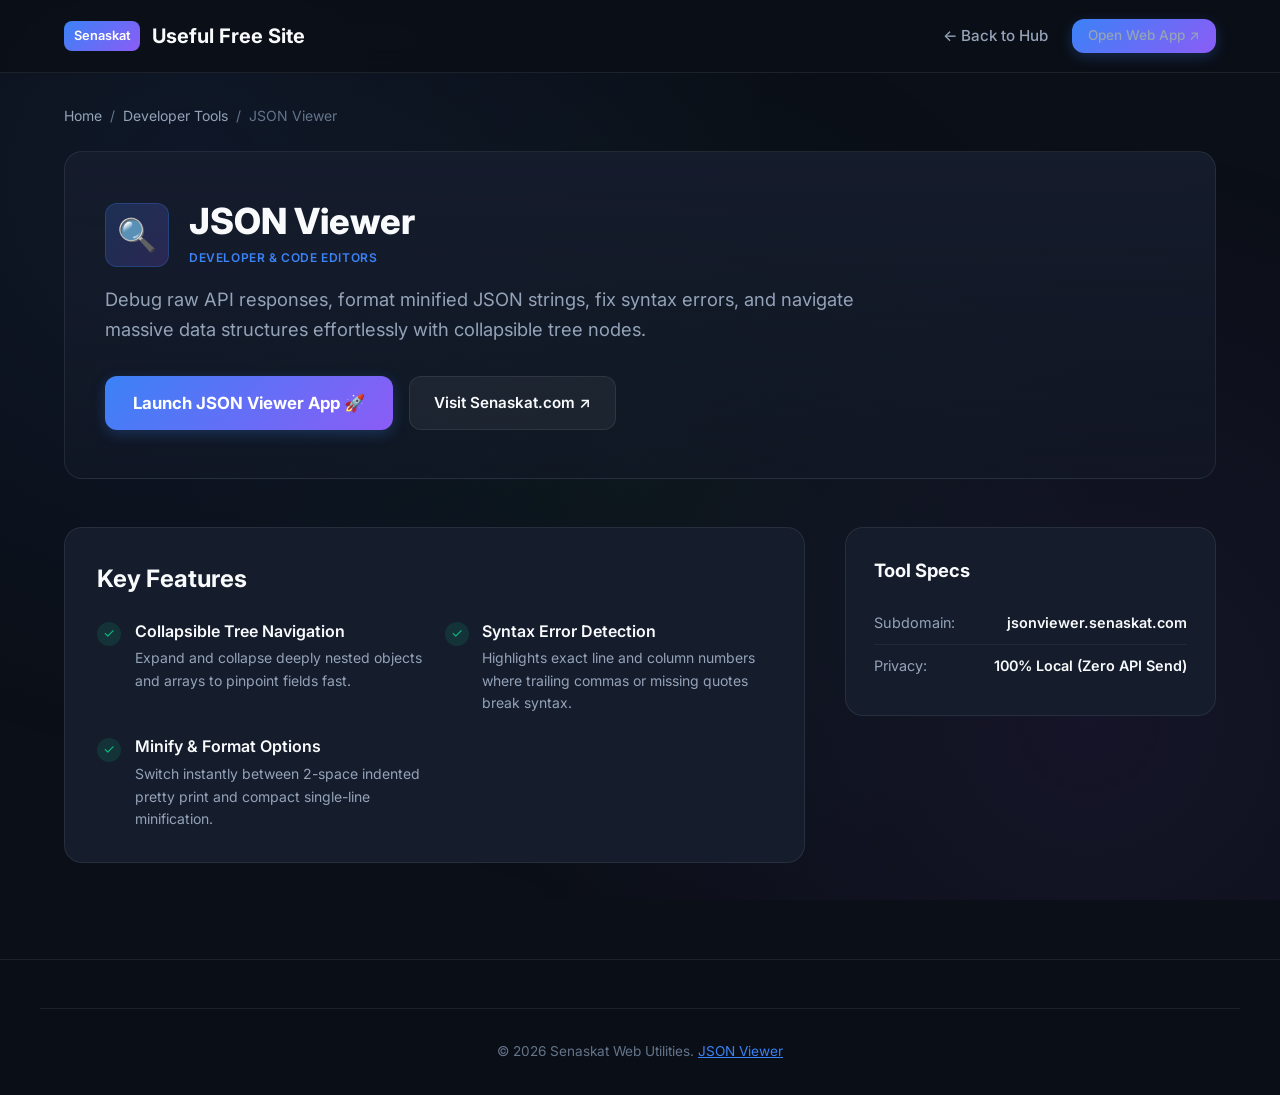
==== json-viewer.html @ ebd479b3 "Add SEO showcase portal, 13 tool landing pages, sitemap, and subdomain links" ====
<!DOCTYPE html>
<html lang="en">
<head>
  <meta charset="UTF-8">
  <meta name="viewport" content="width=device-width, initial-scale=1.0">
  <title>JSON Viewer | Online JSON Formatter, Validator & Tree Inspector</title>
  <meta name="description" content="Format, validate, beautify, and inspect complex JSON data trees online. Fast client-side JSON parser with syntax highlighting.">
  <meta name="keywords" content="json viewer, json formatter online, json validator, beautify json, json tree view, format json code, json parser">
  <link rel="canonical" href="https://murugan-mr2s.github.io/some-useful-free-site/json-viewer.html">
  
  <meta property="og:type" content="website">
  <meta property="og:title" content="JSON Viewer - Browser JSON Formatter & Debugger">
  <meta property="og:description" content="Inspect messy JSON payloads with collapsible tree views, error diagnostics, and 1-click beautification.">
  
  <link rel="preconnect" href="https://fonts.googleapis.com">
  <link rel="preconnect" href="https://fonts.gstatic.com" crossorigin>
  <link href="https://fonts.googleapis.com/css2?family=Inter:wght@400;500;600;700;800&display=swap" rel="stylesheet">
  <link rel="stylesheet" href="styles.css">

  <script type="application/ld+json">
  {
    "@context": "https://schema.org",
    "@type": "WebApplication",
    "name": "JSON Viewer",
    "url": "https://jsonviewer.senaskat.com",
    "applicationCategory": "DeveloperApplication",
    "operatingSystem": "All modern web browsers",
    "offers": {
      "@type": "Offer",
      "price": "0",
      "priceCurrency": "USD"
    },
    "description": "Client-side JSON formatter, syntax validator, and interactive tree inspector."
  }
  </script>
</head>
<body>
  <div class="bg-glow"></div>

  <header>
    <div class="container nav-content">
      <a href="index.html" class="logo">
        <span class="logo-badge">Senaskat</span>
        <span>Useful Free Site</span>
      </a>
      <nav>
        <ul class="nav-links">
          <li><a href="index.html">← Back to Hub</a></li>
          <li><a href="https://jsonviewer.senaskat.com" target="_blank" rel="noopener" class="btn-primary" style="padding: 0.4rem 1rem; font-size: 0.85rem;">Open Web App ↗</a></li>
        </ul>
      </nav>
    </div>
  </header>

  <main class="container">
    <div class="breadcrumb">
      <a href="index.html">Home</a> <span>/</span>
      <a href="index.html#developer">Developer Tools</a> <span>/</span>
      <span>JSON Viewer</span>
    </div>

    <section class="tool-detail-hero">
      <div class="tool-detail-content">
        <div class="tool-detail-title">
          <div class="tool-detail-icon">🔍</div>
          <div>
            <h1>JSON Viewer</h1>
            <span class="category-tag">Developer & Code Editors</span>
          </div>
        </div>
        <p class="tool-detail-subtitle">
          Debug raw API responses, format minified JSON strings, fix syntax errors, and navigate massive data structures effortlessly with collapsible tree nodes.
        </p>

        <div class="cta-group">
          <a href="https://jsonviewer.senaskat.com" target="_blank" rel="noopener" class="btn-primary">
            Launch JSON Viewer App 🚀
          </a>
          <a href="https://senaskat.com" target="_blank" rel="noopener" class="btn-secondary">
            Visit Senaskat.com ↗
          </a>
        </div>
      </div>
    </section>

    <div class="tool-sections">
      <div class="main-column">
        <section class="content-block">
          <h2>Key Features</h2>
          <div class="feature-list">
            <div class="feature-item">
              <div class="feature-icon">✓</div>
              <div class="feature-text">
                <h4>Collapsible Tree Navigation</h4>
                <p>Expand and collapse deeply nested objects and arrays to pinpoint fields fast.</p>
              </div>
            </div>
            <div class="feature-item">
              <div class="feature-icon">✓</div>
              <div class="feature-text">
                <h4>Syntax Error Detection</h4>
                <p>Highlights exact line and column numbers where trailing commas or missing quotes break syntax.</p>
              </div>
            </div>
            <div class="feature-item">
              <div class="feature-icon">✓</div>
              <div class="feature-text">
                <h4>Minify & Format Options</h4>
                <p>Switch instantly between 2-space indented pretty print and compact single-line minification.</p>
              </div>
            </div>
          </div>
        </section>
      </div>

      <div class="sidebar-column">
        <div class="sidebar-card">
          <h3>Tool Specs</h3>
          <div class="spec-list">
            <div class="spec-item">
              <span class="spec-label">Subdomain:</span>
              <span class="spec-value">jsonviewer.senaskat.com</span>
            </div>
            <div class="spec-item">
              <span class="spec-label">Privacy:</span>
              <span class="spec-value">100% Local (Zero API Send)</span>
            </div>
          </div>
        </div>
      </div>
    </div>
  </main>

  <footer>
    <div class="container footer-bottom">
      <p>&copy; 2026 Senaskat Web Utilities. <a href="https://jsonviewer.senaskat.com" style="color: var(--primary);">JSON Viewer</a></p>
    </div>
  </footer>
</body>
</html>
---- styles.css ----
/* Modern Design System for Web Utilities Portal */
:root {
  --bg-dark: #0b0f17;
  --bg-card: #151c2c;
  --bg-card-hover: #1e293d;
  --border-color: rgba(255, 255, 255, 0.08);
  --border-glow: rgba(59, 130, 246, 0.3);

  --primary: #3b82f6;
  --primary-hover: #2563eb;
  --primary-glow: rgba(59, 130, 246, 0.25);
  --accent-purple: #8b5cf6;
  --accent-emerald: #10b981;
  --accent-amber: #f59e0b;
  --accent-rose: #f43f5e;

  --text-main: #f8fafc;
  --text-muted: #94a3b8;
  --text-subtle: #64748b;

  --font-family: 'Inter', -apple-system, BlinkMacSystemFont, 'Segoe UI', Roboto, sans-serif;
  --radius-sm: 8px;
  --radius-md: 12px;
  --radius-lg: 18px;
  --radius-full: 9999px;
  
  --transition-fast: 0.2s ease;
  --transition-normal: 0.3s cubic-bezier(0.4, 0, 0.2, 1);
}

* {
  box-sizing: border-box;
  margin: 0;
  padding: 0;
}

body {
  background-color: var(--bg-dark);
  color: var(--text-main);
  font-family: var(--font-family);
  line-height: 1.6;
  min-height: 100vh;
  display: flex;
  flex-direction: column;
  overflow-x: hidden;
}

/* Background mesh glow effects */
.bg-glow {
  position: fixed;
  top: 0;
  left: 0;
  width: 100vw;
  height: 100vh;
  z-index: -1;
  pointer-events: none;
  background: 
    radial-gradient(circle at 15% 20%, rgba(59, 130, 246, 0.08) 0%, transparent 45%),
    radial-gradient(circle at 85% 80%, rgba(139, 92, 246, 0.08) 0%, transparent 45%),
    radial-gradient(circle at 50% 50%, rgba(16, 185, 129, 0.04) 0%, transparent 60%);
}

.container {
  width: 100%;
  max-width: 1200px;
  margin: 0 auto;
  padding: 0 1.5rem;
}

/* Header & Nav */
header {
  position: sticky;
  top: 0;
  z-index: 50;
  background: rgba(11, 15, 23, 0.85);
  backdrop-filter: blur(12px);
  border-bottom: 1px solid var(--border-color);
}

.nav-content {
  display: flex;
  justify-content: space-between;
  align-items: center;
  height: 72px;
}

.logo {
  display: flex;
  align-items: center;
  gap: 0.75rem;
  text-decoration: none;
  color: var(--text-main);
  font-weight: 700;
  font-size: 1.25rem;
}

.logo-badge {
  background: linear-gradient(135deg, var(--primary), var(--accent-purple));
  color: white;
  padding: 0.3rem 0.6rem;
  border-radius: var(--radius-sm);
  font-size: 0.8rem;
  font-weight: 600;
}

.nav-links {
  display: flex;
  gap: 1.5rem;
  align-items: center;
  list-style: none;
}

.nav-links a {
  color: var(--text-muted);
  text-decoration: none;
  font-size: 0.95rem;
  font-weight: 500;
  transition: color var(--transition-fast);
}

.nav-links a:hover {
  color: var(--text-main);
}

/* Hero Section */
.hero {
  padding: 4.5rem 0 3rem;
  text-align: center;
}

.hero-tag {
  display: inline-flex;
  align-items: center;
  gap: 0.5rem;
  padding: 0.4rem 1rem;
  background: rgba(59, 130, 246, 0.1);
  border: 1px solid rgba(59, 130, 246, 0.25);
  border-radius: var(--radius-full);
  color: var(--primary);
  font-size: 0.875rem;
  font-weight: 600;
  margin-bottom: 1.25rem;
}

.hero h1 {
  font-size: 2.75rem;
  font-weight: 800;
  line-height: 1.2;
  margin-bottom: 1rem;
  background: linear-gradient(135deg, #ffffff 30%, #94a3b8 100%);
  -webkit-background-clip: text;
  -webkit-text-fill-color: transparent;
}

.hero p {
  font-size: 1.125rem;
  color: var(--text-muted);
  max-width: 680px;
  margin: 0 auto 2rem;
}

/* Controls Bar: Search & Category Filters */
.controls-bar {
  display: flex;
  flex-direction: column;
  gap: 1.25rem;
  margin-bottom: 2.5rem;
  align-items: center;
}

.search-box {
  position: relative;
  width: 100%;
  max-width: 540px;
}

.search-box input {
  width: 100%;
  padding: 0.875rem 1.25rem 0.875rem 3rem;
  background: var(--bg-card);
  border: 1px solid var(--border-color);
  border-radius: var(--radius-md);
  color: var(--text-main);
  font-size: 1rem;
  outline: none;
  transition: all var(--transition-fast);
}

.search-box input:focus {
  border-color: var(--primary);
  box-shadow: 0 0 0 4px var(--primary-glow);
}

.search-icon {
  position: absolute;
  left: 1rem;
  top: 50%;
  transform: translateY(-50%);
  color: var(--text-subtle);
  pointer-events: none;
}

.category-filters {
  display: flex;
  flex-wrap: wrap;
  gap: 0.6rem;
  justify-content: center;
}

.filter-btn {
  background: var(--bg-card);
  border: 1px solid var(--border-color);
  color: var(--text-muted);
  padding: 0.5rem 1.1rem;
  border-radius: var(--radius-full);
  font-size: 0.875rem;
  font-weight: 500;
  cursor: pointer;
  transition: all var(--transition-fast);
}

.filter-btn:hover {
  border-color: rgba(255, 255, 255, 0.2);
  color: var(--text-main);
}

.filter-btn.active {
  background: var(--primary);
  color: white;
  border-color: var(--primary);
  box-shadow: 0 0 12px var(--primary-glow);
}

/* Grid & Cards */
.tools-grid {
  display: grid;
  grid-template-columns: repeat(auto-fill, minmax(320px, 1fr));
  gap: 1.5rem;
  margin-bottom: 4rem;
}

.tool-card {
  background: var(--bg-card);
  border: 1px solid var(--border-color);
  border-radius: var(--radius-lg);
  padding: 1.75rem;
  display: flex;
  flex-direction: column;
  transition: transform var(--transition-normal), border-color var(--transition-normal), box-shadow var(--transition-normal);
  position: relative;
  text-decoration: none;
  color: inherit;
}

.tool-card:hover {
  transform: translateY(-4px);
  border-color: var(--border-glow);
  box-shadow: 0 12px 24px -10px rgba(0, 0, 0, 0.5), 0 0 20px rgba(59, 130, 246, 0.15);
}

.card-header {
  display: flex;
  align-items: center;
  gap: 1rem;
  margin-bottom: 1rem;
}

.tool-icon {
  width: 48px;
  height: 48px;
  border-radius: var(--radius-md);
  background: rgba(59, 130, 246, 0.1);
  border: 1px solid rgba(59, 130, 246, 0.2);
  display: flex;
  align-items: center;
  justify-content: center;
  font-size: 1.5rem;
  flex-shrink: 0;
}

.tool-info h3 {
  font-size: 1.15rem;
  font-weight: 700;
  color: var(--text-main);
}

.category-tag {
  font-size: 0.75rem;
  font-weight: 600;
  text-transform: uppercase;
  letter-spacing: 0.05em;
  color: var(--primary);
  margin-top: 0.1rem;
}

.tool-card p {
  color: var(--text-muted);
  font-size: 0.925rem;
  margin-bottom: 1.5rem;
  flex-grow: 1;
}

.card-footer {
  display: flex;
  justify-content: space-between;
  align-items: center;
  padding-top: 1rem;
  border-top: 1px solid var(--border-color);
}

.privacy-badge {
  font-size: 0.75rem;
  color: var(--accent-emerald);
  display: flex;
  align-items: center;
  gap: 0.35rem;
  font-weight: 500;
}

.card-link-text {
  font-size: 0.875rem;
  font-weight: 600;
  color: var(--primary);
  display: flex;
  align-items: center;
  gap: 0.35rem;
}

.tool-card:hover .card-link-text {
  color: #60a5fa;
}

/* Tool Detail Landing Page Layout */
.breadcrumb {
  display: flex;
  align-items: center;
  gap: 0.5rem;
  font-size: 0.875rem;
  color: var(--text-subtle);
  margin: 2rem 0 1.5rem;
}

.breadcrumb a {
  color: var(--text-muted);
  text-decoration: none;
}

.breadcrumb a:hover {
  color: var(--primary);
}

.tool-detail-hero {
  background: linear-gradient(180deg, var(--bg-card) 0%, rgba(21, 28, 44, 0.4) 100%);
  border: 1px solid var(--border-color);
  border-radius: var(--radius-lg);
  padding: 3rem 2.5rem;
  margin-bottom: 3rem;
  position: relative;
  overflow: hidden;
}

.tool-detail-content {
  max-width: 800px;
}

.tool-detail-title {
  display: flex;
  align-items: center;
  gap: 1.25rem;
  margin-bottom: 1rem;
}

.tool-detail-icon {
  width: 64px;
  height: 64px;
  border-radius: var(--radius-md);
  background: linear-gradient(135deg, rgba(59, 130, 246, 0.2), rgba(139, 92, 246, 0.2));
  border: 1px solid var(--primary-glow);
  display: flex;
  align-items: center;
  justify-content: center;
  font-size: 2rem;
  flex-shrink: 0;
}

.tool-detail-title h1 {
  font-size: 2.25rem;
  font-weight: 800;
  line-height: 1.2;
}

.tool-detail-subtitle {
  font-size: 1.15rem;
  color: var(--text-muted);
  margin-bottom: 2rem;
  line-height: 1.6;
}

.cta-group {
  display: flex;
  flex-wrap: wrap;
  gap: 1rem;
  align-items: center;
}

.btn-primary {
  display: inline-flex;
  align-items: center;
  gap: 0.6rem;
  background: linear-gradient(135deg, var(--primary), var(--accent-purple));
  color: white;
  text-decoration: none;
  font-weight: 700;
  font-size: 1.05rem;
  padding: 0.85rem 1.75rem;
  border-radius: var(--radius-md);
  box-shadow: 0 4px 14px var(--primary-glow);
  transition: all var(--transition-fast);
}

.btn-primary:hover {
  transform: translateY(-2px);
  box-shadow: 0 6px 20px rgba(59, 130, 246, 0.4);
}

.btn-secondary {
  display: inline-flex;
  align-items: center;
  gap: 0.5rem;
  background: rgba(255, 255, 255, 0.05);
  border: 1px solid var(--border-color);
  color: var(--text-main);
  text-decoration: none;
  font-weight: 600;
  font-size: 0.95rem;
  padding: 0.85rem 1.5rem;
  border-radius: var(--radius-md);
  transition: all var(--transition-fast);
}

.btn-secondary:hover {
  background: rgba(255, 255, 255, 0.1);
}

.tool-sections {
  display: grid;
  grid-template-columns: 2fr 1fr;
  gap: 2.5rem;
  margin-bottom: 4rem;
}

@media (max-width: 868px) {
  .tool-sections {
    grid-template-columns: 1fr;
  }
}

.content-block {
  background: var(--bg-card);
  border: 1px solid var(--border-color);
  border-radius: var(--radius-lg);
  padding: 2rem;
  margin-bottom: 2rem;
}

.content-block h2 {
  font-size: 1.5rem;
  margin-bottom: 1.25rem;
  color: var(--text-main);
}

.feature-list {
  list-style: none;
  display: grid;
  grid-template-columns: repeat(auto-fit, minmax(260px, 1fr));
  gap: 1.25rem;
}

.feature-item {
  display: flex;
  gap: 0.85rem;
  align-items: flex-start;
}

.feature-icon {
  width: 24px;
  height: 24px;
  border-radius: 50%;
  background: rgba(16, 185, 129, 0.15);
  color: var(--accent-emerald);
  display: flex;
  align-items: center;
  justify-content: center;
  font-size: 0.85rem;
  flex-shrink: 0;
  margin-top: 0.2rem;
}

.feature-text h4 {
  font-size: 1rem;
  font-weight: 600;
  margin-bottom: 0.2rem;
}

.feature-text p {
  font-size: 0.875rem;
  color: var(--text-muted);
}

.sidebar-card {
  background: var(--bg-card);
  border: 1px solid var(--border-color);
  border-radius: var(--radius-lg);
  padding: 1.75rem;
  margin-bottom: 1.5rem;
}

.sidebar-card h3 {
  font-size: 1.15rem;
  margin-bottom: 1rem;
}

.spec-list {
  list-style: none;
}

.spec-item {
  display: flex;
  justify-content: space-between;
  padding: 0.6rem 0;
  border-bottom: 1px solid rgba(255, 255, 255, 0.05);
  font-size: 0.9rem;
}

.spec-item:last-child {
  border-bottom: none;
}

.spec-label {
  color: var(--text-muted);
}

.spec-value {
  font-weight: 600;
  color: var(--text-main);
}

.faq-list {
  display: flex;
  flex-direction: column;
  gap: 1rem;
}

.faq-item {
  border: 1px solid var(--border-color);
  border-radius: var(--radius-md);
  padding: 1.25rem;
  background: rgba(15, 23, 42, 0.4);
}

.faq-item h3 {
  font-size: 1.05rem;
  font-weight: 600;
  margin-bottom: 0.5rem;
  color: var(--text-main);
}

.faq-item p {
  font-size: 0.925rem;
  color: var(--text-muted);
}

/* Footer */
footer {
  margin-top: auto;
  background: rgba(11, 15, 23, 0.95);
  border-top: 1px solid var(--border-color);
  padding: 3rem 0 2rem;
  font-size: 0.9rem;
  color: var(--text-subtle);
}

.footer-content {
  display: grid;
  grid-template-columns: 2fr repeat(3, 1fr);
  gap: 2.5rem;
  margin-bottom: 2.5rem;
}

@media (max-width: 768px) {
  .footer-content {
    grid-template-columns: 1fr 1fr;
  }
}

@media (max-width: 480px) {
  .footer-content {
    grid-template-columns: 1fr;
  }
}

.footer-brand p {
  color: var(--text-muted);
  margin-top: 0.75rem;
  max-width: 320px;
  font-size: 0.875rem;
}

.footer-col h4 {
  color: var(--text-main);
  font-size: 0.95rem;
  font-weight: 600;
  margin-bottom: 1rem;
}

.footer-links {
  list-style: none;
  display: flex;
  flex-direction: column;
  gap: 0.6rem;
}

.footer-links a {
  color: var(--text-muted);
  text-decoration: none;
  transition: color var(--transition-fast);
}

.footer-links a:hover {
  color: var(--primary);
}

.footer-bottom {
  text-align: center;
  padding-top: 2rem;
  border-top: 1px solid var(--border-color);
  color: var(--text-subtle);
  font-size: 0.85rem;
}
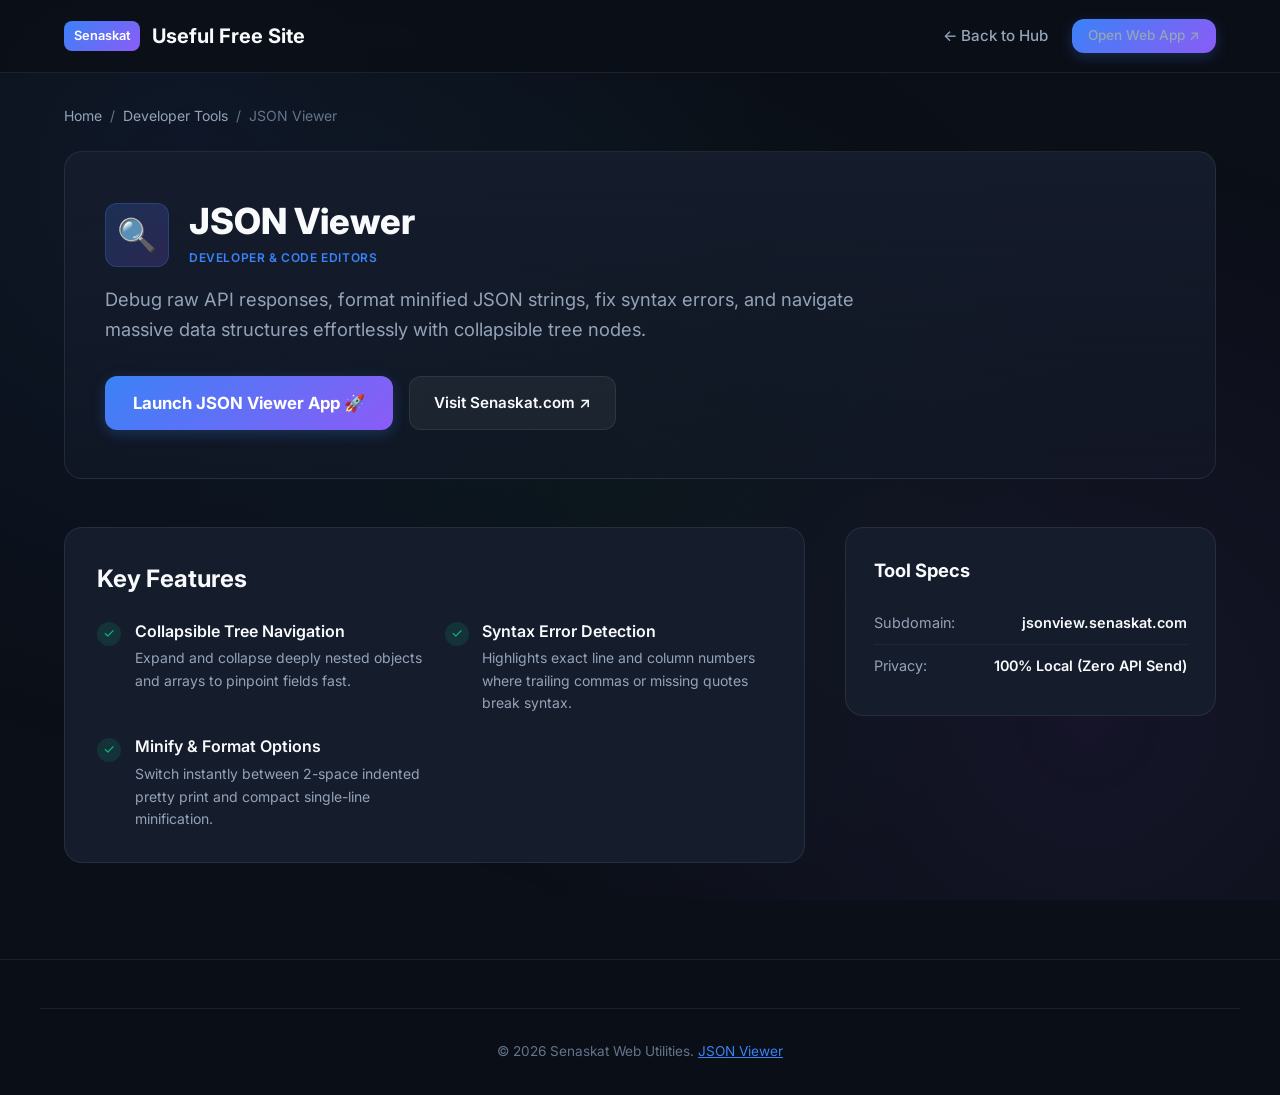
==== commit 45787d4d: "Update subdomains for jsonview, pyeditor, pos, wpc, and makeqr" ====
--- a/json-viewer.html
+++ b/json-viewer.html
@@ -22,7 +22,7 @@
     "@context": "https://schema.org",
     "@type": "WebApplication",
     "name": "JSON Viewer",
-    "url": "https://jsonviewer.senaskat.com",
+    "url": "https://jsonview.senaskat.com",
     "applicationCategory": "DeveloperApplication",
     "operatingSystem": "All modern web browsers",
     "offers": {
@@ -46,7 +46,7 @@
       <nav>
         <ul class="nav-links">
           <li><a href="index.html">← Back to Hub</a></li>
-          <li><a href="https://jsonviewer.senaskat.com" target="_blank" rel="noopener" class="btn-primary" style="padding: 0.4rem 1rem; font-size: 0.85rem;">Open Web App ↗</a></li>
+          <li><a href="https://jsonview.senaskat.com" target="_blank" rel="noopener" class="btn-primary" style="padding: 0.4rem 1rem; font-size: 0.85rem;">Open Web App ↗</a></li>
         </ul>
       </nav>
     </div>
@@ -73,7 +73,7 @@
         </p>
 
         <div class="cta-group">
-          <a href="https://jsonviewer.senaskat.com" target="_blank" rel="noopener" class="btn-primary">
+          <a href="https://jsonview.senaskat.com" target="_blank" rel="noopener" class="btn-primary">
             Launch JSON Viewer App 🚀
           </a>
           <a href="https://senaskat.com" target="_blank" rel="noopener" class="btn-secondary">
@@ -119,7 +119,7 @@
           <div class="spec-list">
             <div class="spec-item">
               <span class="spec-label">Subdomain:</span>
-              <span class="spec-value">jsonviewer.senaskat.com</span>
+              <span class="spec-value">jsonview.senaskat.com</span>
             </div>
             <div class="spec-item">
               <span class="spec-label">Privacy:</span>
@@ -133,7 +133,7 @@
 
   <footer>
     <div class="container footer-bottom">
-      <p>&copy; 2026 Senaskat Web Utilities. <a href="https://jsonviewer.senaskat.com" style="color: var(--primary);">JSON Viewer</a></p>
+      <p>&copy; 2026 Senaskat Web Utilities. <a href="https://jsonview.senaskat.com" style="color: var(--primary);">JSON Viewer</a></p>
     </div>
   </footer>
 </body>
